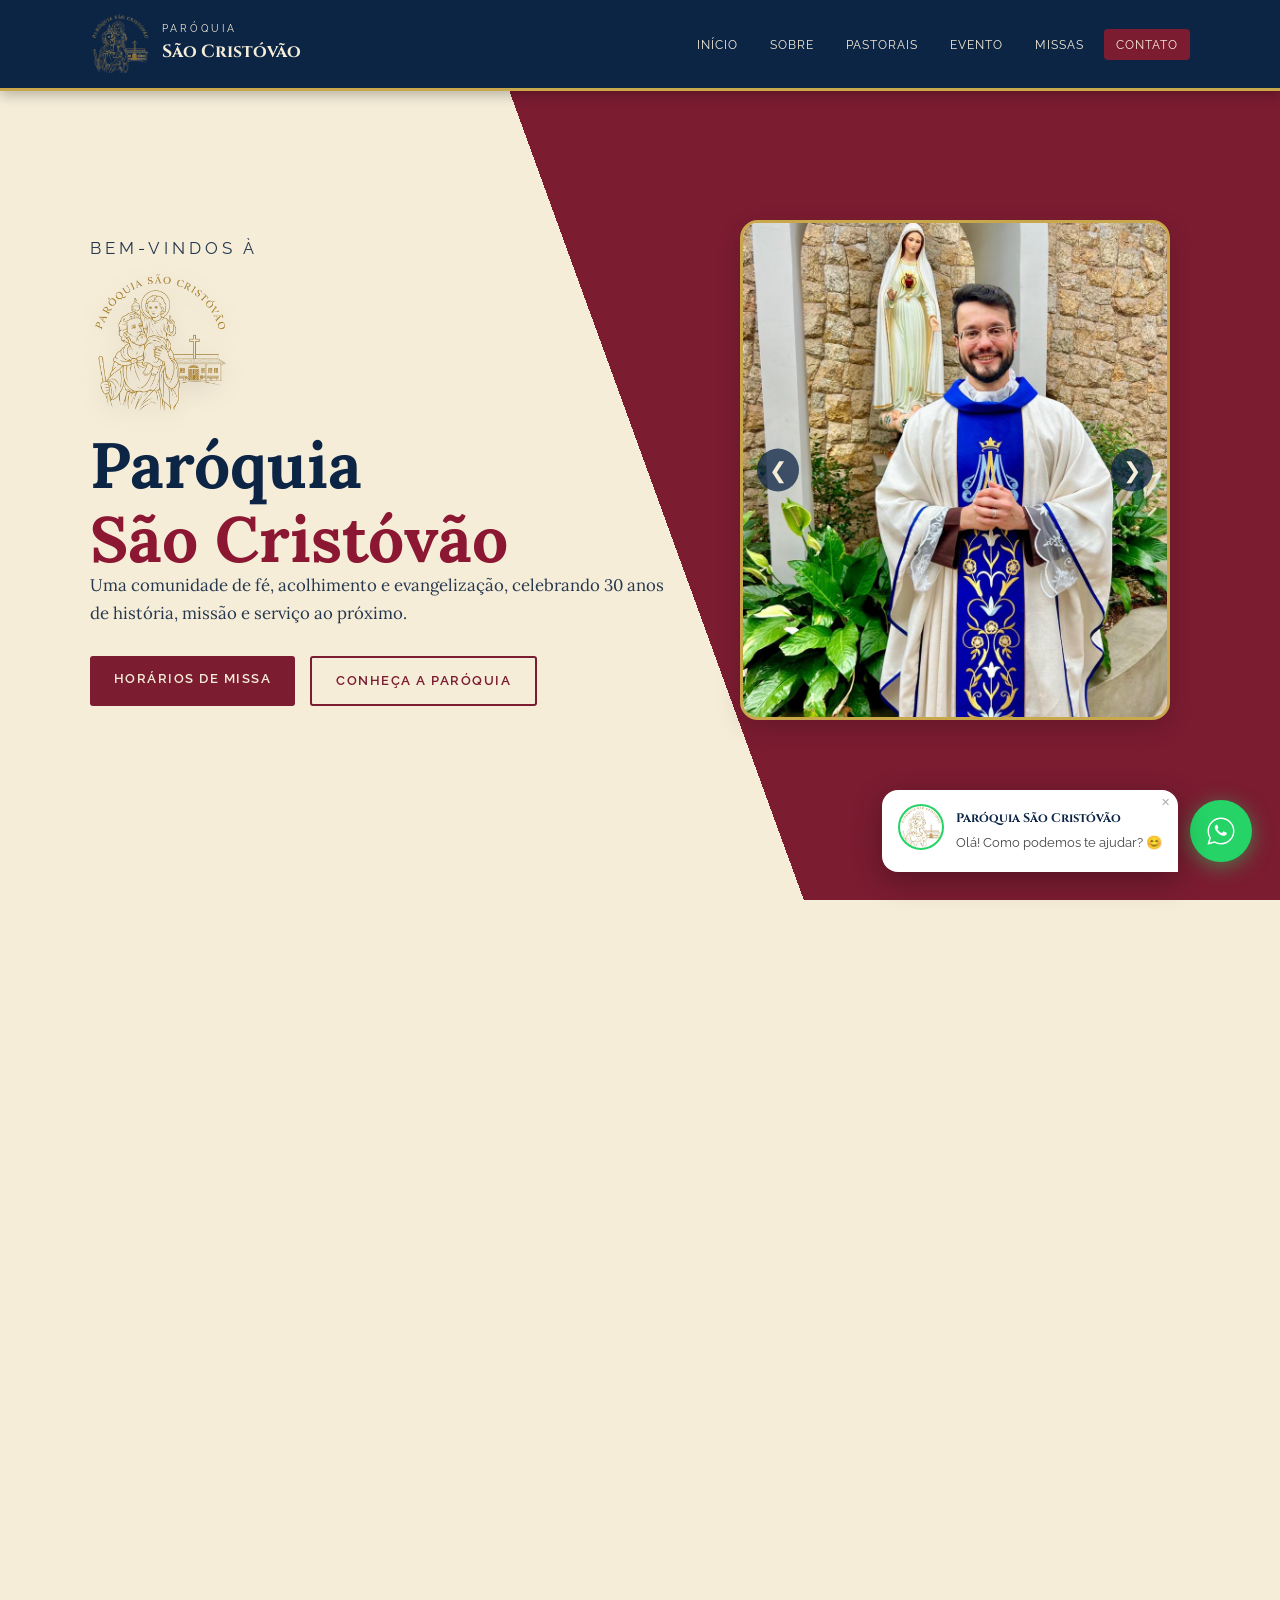
==== index.html @ 2f8d562b "Add files via upload" ====
<!DOCTYPE html>
  <html lang="pt-BR">
  <head>
    <meta charset="UTF-8">
    <meta name="viewport" content="width=device-width, initial-scale=1.0">

    <title>Paróquia São Cristóvão</title>

    <link rel="icon" type="image/png" href="imagens/logo.png">
    <link rel="stylesheet" href="style.css">

    <link rel="preconnect" href="https://fonts.googleapis.com">
    <link rel="preconnect" href="https://fonts.gstatic.com" crossorigin>
    <link href="https://fonts.googleapis.com/css2?family=Cinzel:wght@600;700&family=Lora:wght@400;500&family=Raleway:wght@400;600&display=swap" rel="stylesheet">
  </head>
  <body>

    <nav class="navbar" id="navbar">
      <div class="logo">
        <img src="imagens/logo.png" alt="Logo da Paróquia São Cristóvão">
        <div>
          <small>Paróquia</small>
          <strong>São Cristóvão</strong>
        </div>
      </div>

      <ul class="nav-links" id="navLinks">
        <li><a href="#inicio" class="nav-link">Início</a></li>
        <li><a href="#sobre" class="nav-link">Sobre</a></li>
        <li><a href="#pastorais" class="nav-link">Pastorais</a></li>
        <li><a href="#evento" class="nav-link">Evento</a></li>
        <li><a href="#missas" class="nav-link">Missas</a></li>
        <li><a href="#contato" class="nav-link contato-btn">Contato</a></li>
      </ul>

      <button class="hamburger" id="hamburger" aria-label="Abrir menu">
        <span></span>
        <span></span>
        <span></span>
      </button>
    </nav>

    <section class="hero snap-section" id="inicio">
      <div class="hero-content">
        <p class="hero-tag">Bem-vindos à</p>

        <img src="imagens/logo.png" alt="Logo da Paróquia São Cristóvão" class="hero-logo">

        <h1>
          <span class="linha1">Paróquia</span>
          <span class="linha2">São Cristóvão</span>
        </h1>

        <p>
          Uma comunidade de fé, acolhimento e evangelização, celebrando 30 anos
          de história, missão e serviço ao próximo.
        </p>

        <div class="hero-buttons">
          <a href="#missas" class="btn primary">Horários de Missa</a>
          <a href="#sobre" class="btn secondary">Conheça a Paróquia</a>
        </div>
      </div>

      <div class="hero-media">
        <div class="carousel">
          <div class="slide active">
            <img src="imagens/Padre_São Cristóvão.JPG" alt="Padre da Paróquia São Cristóvão">
          </div>

          <div class="slide">
            <img src="imagens/comunhao.jpeg" alt="Procissão da comunidade">
          </div>

          <div class="slide">
            <img src="imagens/nossasenhoradefatima.jpeg" alt="Nossa Senhora de Fátima">
          </div>

          <div class="slide">
            <img src="imagens/santamissa.jpg" alt="Santa Missa de Posse">
          </div>

          <div class="slide">
            <img src="imagens/vigario.jpg" alt="Padres da Paróquia São Cristóvão">
          </div>

          <button class="carousel-btn prev" id="prevBtn">❮</button>
          <button class="carousel-btn next" id="nextBtn">❯</button>
        </div>
      </div>
    </section>

    <section class="section snap-section" id="sobre">
      <div class="section-title">
        <span>Nossa História</span>
        <h2>Sobre a Paróquia</h2>
      </div>

      <div class="sobre-grid">
        <div class="sobre-texto">
          <p class="lead">
            A Paróquia São Cristóvão é um espaço de fé, oração e fraternidade,
            aberto a todos que buscam acolhimento espiritual.
          </p>

          <p>
            Inspirada por São Cristóvão, padroeiro dos viajantes, nossa comunidade
            deseja acompanhar cada fiel em sua caminhada de vida e fé.
          </p>

          <div class="historia-fotos">
            <div class="historia-card" onclick="abrirHistoria(1)">
              <img src="imagens/Paroco.jpeg" alt="Nosso Pároco">
              <div class="historia-overlay">
                <span>Nosso Pároco</span>
              </div>
            </div>

            <div class="historia-card" onclick="abrirHistoria(2)">
              <img src="imagens/Paroquial.jpeg" alt="Vigário Paroquial">
              <div class="historia-overlay">
                <span>Vigário Paroquial</span>
              </div>
            </div>
          </div>
        </div>

        <div class="stats">
          <div>
            <strong class="stat-number">30</strong>
            <span>Anos de história</span>
          </div>

          <div>
            <strong class="stat-number">12</strong>
            <span>Grupos pastorais</span>
          </div>

          <div>
            <strong class="stat-number">+2mil</strong>
            <span>Famílias atendidas</span>
          </div>
        </div>
      </div>

      <div class="historia-modal" id="historiaModal">
        <div class="historia-modal-box">
          <button class="historia-fechar" onclick="fecharHistoria()">✕</button>
          <h3 id="modalTitulo"></h3>
          <p id="modalTexto"></p>
        </div>
      </div>
    </section>

    <section class="section snap-section" id="pastorais">
      <div class="section-title">
        <span>Comunidade Viva</span>
        <h2>Pastorais e Serviços</h2>
      </div>

      <div class="cards">
        <div class="card">
          <h3>Catequese</h3>
          <p>Formação cristã para crianças, jovens e adultos.</p>
        </div>

        <div class="card">
          <h3>Terço dos Homens</h3>
          <p>Momento de oração, união e fortalecimento da fé.</p>
        </div>

        <div class="card">
          <h3>Pastoral da Caridade</h3>
          <p>Ações solidárias em favor de famílias necessitadas.</p>
        </div>

        <div class="card">
          <h3>Servos do Altar</h3>
          <p>Formação cristã para crianças, jovens e adultos.</p>
        </div>

        <div class="card">
          <h3>Pastoral do Dízimo</h3>
          <p>Momento de oração, união e fortalecimento da fé.</p>
        </div>

        <div class="card">
          <h3>Liturgia</h3>
          <p>Ações solidárias em favor de famílias necessitadas.</p>
        </div>

        <div class="card">
          <h3>Ministros do Altar</h3>
          <p>Formação cristã para crianças, jovens e adultos.</p>
        </div>

        <div class="card">
          <h3>Vicentinos</h3>
          <p>Momento de oração, união e fortalecimento da fé.</p>
        </div>

        <div class="card">
          <h3>Pascom</h3>
          <p>Responsável por todos os meios de comunicação da paróquia.</p>
        </div>
      </div>
    </section>

    <section class="section evento snap-section" id="evento">
      <div class="section-title">
        <span>Evento Atual</span>
        <h2>Participe da nossa programação</h2>
      </div>

      <div class="evento-box">
        <div class="evento-info">
          <h3>Inscrições Abertas</h3>

          <p>
            A Paróquia São Cristóvão está realizando uma atividade especial para
            a comunidade.
          </p>

          <p>
            Clique no botão para preencher o formulário oficial de participação.
          </p>
        </div>

        <a href="https://forms.gle/pxXa9bzEPuLMuSTw6" target="_blank" class="btn primary">
          Fazer Inscrição
        </a>
      </div>
    </section>

    <section class="section dark snap-section" id="missas">
  <div class="section-title light">
    <span>Celebrações</span>
    <h2>Horários de Missa</h2>
  </div>

  <div class="missa-box">
    <div class="missa-tabela">
      <div class="missa-row header-row">
        <span>DIA</span>
        <span>HORÁRIO</span>
        <span>OBSERVAÇÃO</span>
      </div>

      <div class="missa-row linha-clara">
        <span>Segunda-feira</span>
        <span>18h30</span>
        <span>Missa votiva</span>
      </div>

      <div class="missa-row linha-escura">
        <span>Terça-feira</span>
        <span>07h00</span>
        <span>Missa da manhã</span>
      </div>

      <div class="missa-row linha-clara">
        <span>Quarta-feira</span>
        <span>19h30</span>
        <span>Missa semanal</span>
      </div>

      <div class="missa-row linha-escura">
        <span>Quinta-feira</span>
        <span>09h00</span>
        <span>Adoração do Ssmo.</span>
      </div>

      <div class="missa-row linha-clara">
        <span>Sexta-feira</span>
        <span>18h30</span>
        <span>Missa com Vésperas</span>
      </div>

      <div class="missa-row linha-escura">
        <span>Sábado</span>
        <span>18h00</span>
        <span>Missa dominical</span>
      </div>

      <div class="missa-row linha-clara destaque-final">
        <span>Domingo</span>
        <span>08h00 e 19h00</span>
        <span>Missa da comunidade</span>
      </div>
    </div>
  </div>
</section>

    <section class="section dark snap-section" id="contato">
      <div class="section-title light">
        <span>Fale Conosco</span>
        <h2>Contato e Localização</h2>
      </div>

      <div class="contato-grid">
        <div class="contato-info">
          <p><strong>📍 Endereço:</strong> Rua Carlos Jorge Schmidt, 402, Recanto Campo Belo</p>
          <p><strong>📞 Telefone:</strong> (11) 3000-0000</p>
          <p><strong>💬 WhatsApp:</strong> (11) 9 9999-9999</p>
          <p><strong>📧 E-mail:</strong> secretaria@paroquiasaocristovao.com.br</p>
          <p><strong>🕐 Secretaria:</strong> Segunda a Sexta, das 9h às 17h</p>
        </div>

        <div class="mapa">
          <iframe
            src="https://www.google.com/maps?q=Rua%20Carlos%20Jorge%20Schmidt%2C%20402%2C%20Recanto%20Campo%20Belo&output=embed"
            width="100%"
            height="100%"
            style="border:0;"
            allowfullscreen
            loading="lazy">
          </iframe>
        </div>
      </div>
    </section>

    <div class="wpp-chat" id="wppChat">
      <div class="wpp-bubble" id="wppBubble">
        <div class="wpp-avatar">
          <img src="imagens/logo.png" alt="Paróquia">
        </div>

        <div class="wpp-text">
          <strong>Paróquia São Cristóvão</strong>
          <p>Olá! Como podemos te ajudar? 😊</p>
        </div>

        <button class="wpp-close" id="wppClose">✕</button>
      </div>

    <a 
    class="wpp-btn" 
    href="https://wa.me/551159798559?text=Olá!%20Gostaria%20de%20mais%20informações%20sobre%20a%20Paróquia%20São%20Cristóvão." 
    target="_blank"
    id="wppBtn">
    <svg xmlns="http://www.w3.org/2000/svg" viewBox="0 0 48 48" width="34" height="34">
      <path fill="#fff" d="M4.9 43.3l2.7-9.9C5.9 30.7 5 27.4 5 24 5 13.5 13.5 5 24 5s19 8.5 19 19-8.5 19-19 19c-3.3 0-6.4-.8-9.1-2.3L4.9 43.3z"/>
      <path fill="#25d366" d="M24 7c-9.4 0-17 7.6-17 17 0 3.1.8 6 2.3 8.6l.5.8-1.9 7 7.2-1.9.8.4C18.1 40.3 21 41 24 41c9.4 0 17-7.6 17-17S33.4 7 24 7z"/>
      <path fill="#fff" d="M19.3 16c-.3-.7-.6-.7-.9-.7h-.8c-.3 0-.7.1-1 .5-.4.4-1.4 1.4-1.4 3.4s1.5 3.9 1.7 4.2c.2.3 2.9 4.6 7.1 6.3 3.5 1.4 4.2 1.1 5 1s2.5-1 2.9-2 .4-1.8.3-2c-.1-.2-.4-.3-.9-.6s-2.7-1.3-3.1-1.5c-.4-.2-.7-.2-1 .2-.3.4-1.2 1.5-1.5 1.8-.3.3-.5.3-.9.1s-1.8-.7-3.4-2.1c-1.3-1.1-2.1-2.5-2.4-2.9-.3-.4 0-.6.2-.8.2-.2.4-.5.6-.7.2-.2.3-.4.4-.7.1-.3 0-.6-.1-.8-.1-.4-1-2.4-1.3-3.2z"/>
    </svg>
    </a>
    </div>

    <footer>
      <p>© 2026 Paróquia São Cristóvão — Projeto Web</p>
      <small>“Eu sou o caminho, a verdade e a vida.” — João 14,6</small>
    </footer>

    <script src="script.js"></script>
  </body>
  </html>
---- style.css ----
/* ==============================================
   1. VARIÁVEIS GLOBAIS
   Definição de cores, sombras e valores reutilizáveis
============================================== */
:root {
  --creme: #f5edd8;
  --creme-escuro: #e8d9b8;
  --vinho: #7b1c31;
  --vinho-claro: #9e2641;
  --azul: #0d2545;
  --azul-medio: #163860;
  --dourado: #c9a84c;
  --branco: #ffffff;
  --sombra: 0 8px 25px rgba(0, 0, 0, 0.15);
}


/* ==============================================
   2. RESET E ESTILOS BASE
   Configurações gerais para todos os elementos
============================================== */
* {
  margin: 0;
  padding: 0;
  box-sizing: border-box;
}

html {
  scroll-behavior: smooth; /* Rolagem suave */
}

body {
  font-family: "Lora", serif;
  background: var(--creme);
  color: var(--azul);
  line-height: 1.7;
}

a {
  text-decoration: none;
  color: inherit; /* Herda cor do elemento pai */
}


/* ==============================================
   3. NAVBAR (BARRA DE NAVEGAÇÃO)
   Menu superior fixo, logo, links e botão hambúrguer
============================================== */
/* NAVBAR */
.navbar {
  position: fixed;
  top: 0;
  width: 100%;
  z-index: 999;
  padding: 14px 7%;
  display: flex;
  justify-content: space-between;
  align-items: center;
  background: var(--azul);
  transition: 0.3s;
  border-bottom: 3px solid var(--dourado);
  /* ✅ SOMBRA ADICIONADA: suave, escura e bem posicionada */
  box-shadow: 0 4px 12px rgba(0, 0, 0, 0.25);
}

/* E quando rolar a página, deixamos a sombra um pouco mais forte */
.navbar.scrolled {
  padding: 10px 7%;
  box-shadow: 0 6px 18px rgba(0, 0, 0, 0.3);
} 

/* Logo e marca */
.logo {
  display: flex;
  align-items: center;
  gap: 12px;
  color: var(--creme);
}

.logo img {
  width: 60px;
  height: 60px;
  object-fit: contain;
}

.logo small {
  display: block;
  font-family: "Raleway", sans-serif;
  text-transform: uppercase;
  letter-spacing: 3px;
  font-size: 0.65rem;
}

.logo strong {
  font-family: "Cinzel", serif;
  font-size: 1.1rem;
}

/* Links de navegação */
.nav-links {
  display: flex;
  gap: 8px;
  list-style: none;
}

.nav-link {
  color: var(--creme);
  font-family: "Raleway", sans-serif;
  text-transform: uppercase;
  font-size: 0.78rem;
  letter-spacing: 1px;
  padding: 8px 12px;
  border-radius: 4px;
  transition: 0.3s;
}

.nav-link:hover,
.active-link {
  color: var(--dourado);
}

/* Botão de contato no menu */
.contato-btn {
  background: var(--vinho);
}

.contato-btn:hover {
  background: var(--vinho-claro);
  color: var(--branco);
}

/* Botão hambúrguer (versão mobile) */
.hamburger {
  display: none;
  flex-direction: column;
  gap: 5px; 
  background: none;
  border: none;
  cursor: pointer;
}

.hamburger span {
  width: 26px;
  height: 2px;
  background: var(--creme);
  transition: 0.3s;
}

/* Estado ativo do hambúrguer (transforma em X) */
.hamburger.active span:nth-child(1) {
  transform: translateY(7px) rotate(45deg);
}

.hamburger.active span:nth-child(2) {
  opacity: 0;
}

.hamburger.active span:nth-child(3) {
  transform: translateY(-7px) rotate(-45deg);
}


/* ==============================================
   4. SEÇÃO HERO (CABEÇALHO PRINCIPAL)
   Área de destaque inicial com texto e carrossel
============================================== */
.hero {
  min-height: 105vh;
  background: linear-gradient(
    -110deg,
    var(--vinho) 0%,
    var(--vinho) 50%,
    var(--creme) 50%,
    var(--creme) 100%
  );
  color: var(--azul);
  display: grid;
  grid-template-columns: 1fr 470px;
  align-items: center;
  gap: 50px;
  padding: 130px 7% 70px;
}

.hero-content {
  max-width: 720px;
}

.hero-tag {
  color: var(--vinho);
  font-family: "Raleway", sans-serif;
  text-transform: uppercase;
  letter-spacing: 4px;
  font-size: 0.85rem;
}

.hero-logo{
  width: 140px;
  height: auto;
  display: block;
  margin: 10px 0 20px 0;
  filter: drop-shadow(0 6px 12px rgba(0,0,0,0.18));
  transition: 0.3s;
}

.hero-logo:hover{
  transform: scale(1.05);
}

/* Linhas de título */
.linha1{
  display:block;
  color:#0d2545;
  font-size: clamp(3rem, 5vw, 6.2rem);
  line-height: 1;
}

.linha2{
  display:block;
  color:#8b1732;
  font-size: clamp(3rem, 5vw, 6.2rem);
  line-height: 1;
  margin-top: 10px;
}

.hero p {
  max-width: 620px;
  color: #26384f;
  font-size: 1.05rem;
}

/* Botões da seção hero */
.hero-buttons {
  display: flex;
  gap: 15px;
  margin-top: 28px;
  flex-wrap: wrap;
}

.btn {
  font-family: "Raleway", sans-serif;
  text-transform: uppercase;
  font-size: 0.8rem;
  letter-spacing: 1.5px;
  padding: 12px 24px;
  border-radius: 3px;
  transition: 0.3s;
  font-weight: 600;
  display: inline-block;
}

.primary {
  background: var(--vinho);
  color: var(--creme);
}

.primary:hover {
  background: var(--vinho-claro);
  transform: translateY(-3px);
}

.secondary {
  border: 2px solid var(--vinho);
  color: var(--vinho);
}

.secondary:hover {
  background: var(--vinho);
  color: var(--creme);
}

/* Área de mídia / carrossel */
.hero-media {
  display: flex;
  justify-content: center;
}

.carousel {
  width: 430px;
  height: 500px;
  position: relative;
  border-radius: 18px;
  overflow: hidden;
  box-shadow: var(--sombra);
  border: 3px solid var(--dourado);
  background: var(--creme);
}

.slide {
  display: none;
  width: 100%;
  height: 100%;
}

.slide.active {
  display: block;
}

.slide img {
  width: 100%;
  height: 100%;
  object-fit: cover;
}

/* Botões do carrossel */
.carousel-btn {
  position: absolute;
  top: 50%;
  transform: translateY(-50%);
  z-index: 5;
  border: none;
  background: rgba(13, 37, 69, 0.75);
  color: var(--creme);
  font-size: 1.4rem;
  padding: 8px 12px;
  border-radius: 50%;
  cursor: pointer;
}

.carousel-btn:hover {
  background: var(--vinho);
}

.prev {
  left: 14px;
}

.next {
  right: 14px;
}


/* ==============================================
   5. ESTRUTURA GERAL DAS SEÇÕES
   Estilos compartilhados por todas as seções
============================================== */
.section {
  padding: 80px 7%;
}

.section-title {
  text-align: center;
  margin-bottom: 45px;
}

.section-title span {
  color: var(--dourado);
  font-family: "Raleway", sans-serif;
  text-transform: uppercase;
  letter-spacing: 3px;
  font-size: 0.75rem;
}

.section-title h2 {
  font-family: "Cinzel", serif;
  font-size: 2.5rem;
  color: var(--azul);
}

.section-title.light h2 {
  color: var(--creme);
}

/* Seção com fundo escuro */
.dark {
  background: var(--azul);
  color: var(--creme);
}


/* ==============================================
   6. SEÇÃO SOBRE
   Conteúdo sobre a instituição/história
============================================== */
.sobre-grid {
  display: grid;
  grid-template-columns: 1.3fr 1fr;
  gap: 40px;
  align-items: center;
}

.lead {
  color: var(--vinho);
  font-size: 1.2rem;
  font-weight: 500;
  margin-bottom: 15px;
}

/* Estatísticas */
.stats {
  display: grid;
  gap: 18px;
}

.stats div,
.card,
.contato-info {
  background: var(--branco);
  color: var(--azul);
  padding: 28px;
  border-radius: 10px;
  box-shadow: var(--sombra);
}

.stat-number {
  display: block;
  font-family: "Cinzel", serif;
  color: var(--vinho);
  font-size: 2rem;
}

.stats span {
  font-family: "Raleway", sans-serif;
  text-transform: uppercase;
  font-size: 0.75rem;
  letter-spacing: 1px;
}


/* ==============================================
   7. SEÇÃO EVENTO
   Destaque de evento principal
============================================== */
.evento {
  background: var(--creme);
}

.evento-box {
  max-width: 900px;
  margin: auto;
  background: var(--branco);
  color: var(--azul);
  padding: 30px;
  border-radius: 12px;
  box-shadow: var(--sombra);
  border-left: 6px solid var(--vinho);
  display: flex;
  align-items: center;
  justify-content: space-between;
  gap: 25px;
}

.evento-info h3 {
  color: var(--vinho);
  font-family: "Cinzel", serif;
  margin-bottom: 10px;
}

.evento-info p {
  margin-bottom: 8px;
}


/* ==============================================
   8. SEÇÃO MISSAS
   Grade de horários das missas
============================================== */
/* ==============================================
   8. SEÇÃO MISSAS
============================================== */
.missa-box {
  max-width: 900px;
  margin: auto;
}

.missa-tabela {
  background: var(--creme);
  color: var(--azul);
  border-radius: 12px;
  overflow: hidden;
  box-shadow: 0 8px 25px rgba(0, 0, 0, 0.25);
  border: none;
}

.missa-row {
  display: grid;
  grid-template-columns: 1fr 1fr 1.3fr;
  padding: 18px 24px;
  font-family: "Raleway", sans-serif;
  font-size: 0.95rem;
}

/* Cabeçalho vermelho vinho */
.header-row {
  background: #7b1c31;
  color: #f5edd8;
  text-transform: uppercase;
  font-size: 0.85rem;
  letter-spacing: 1px;
  font-weight: 600;
  cursor: default;
}

/* Linhas alternadas igual na imagem */
.linha-clara {
  background-color: #f3e9d2;
  border-bottom: 1px solid #e0ceaa;
}

.linha-escura {
  background-color: #e8d4b0;
  border-bottom: 1px solid #d4b88c;
}

/* Última linha sem borda */
.destaque-final {
  border-bottom: none;
}

/* Efeito hover suave */
.missa-row:hover {
  background: rgba(123, 28, 49, 0.12);
}

/* RESPONSIVO - CELULAR */
@media (max-width: 850px) {
  .missa-row {
    grid-template-columns: 1fr;
    gap: 6px;
    padding: 15px 20px;
  }
}

/* ==============================================
   9. SEÇÃO PASTORAIS
   Cards com as atividades pastorais
============================================== */
#pastorais {
  min-height: 100vh;
  display: flex;
  flex-direction: column;
  justify-content: center;
}

#pastorais .section-title {
  text-align: center;
  margin-bottom: 50px;
}

#pastorais .section-title span {
  color: var(--azul);
  font-family: "Raleway", sans-serif;
  text-transform: uppercase;
  letter-spacing: 3px;
  font-size: 0.8rem;
}

#pastorais .section-title h2 {
  font-family: "Cinzel", serif;
  font-size: 2.8rem;
  color: var(--azul);
  margin-top: 10px;
}

#pastorais .cards {
  display: grid;
  grid-template-columns: repeat(3, 1fr);
  gap: 25px;
}

#pastorais .card {
  background: var(--branco);
  color: var(--azul);
  padding: 30px;
  border-radius: 12px;
  box-shadow: var(--sombra);
  border-top: 5px solid var(--vinho);
  transition: 0.3s;
}

#pastorais .card:hover {
  transform: translateY(-8px);
}

#pastorais .card h3 {
  color: var(--vinho);
  font-family: "Cinzel", serif;
  margin-bottom: 12px;
}

#pastorais .card p {
  line-height: 1.7;
}


/* ==============================================
   10. SEÇÃO CONTATO
   Informações, botão WhatsApp e mapa
============================================== */
.contato-grid {
  display: grid;
  grid-template-columns: 1fr 1fr;
  gap: 35px;
}

.contato-info p {
  margin-bottom: 14px;
}

.whatsapp-btn {
  display: inline-block;
  margin-top: 12px;
  background: var(--vinho);
  color: var(--creme);
  padding: 12px 18px;
  border-radius: 6px;
  font-family: "Raleway", sans-serif;
  transition: 0.3s;
}

.whatsapp-btn:hover {
  background: #25d366;
  color: var(--branco);
}

.mapa {
  min-height: 320px;
  padding: 0;
  overflow: hidden;
  border-radius: 10px;
  box-shadow: var(--sombra);
  background: var(--branco);
}

.mapa iframe {
  width: 100%;
  height: 100%;
  display: block;
}


/* ==============================================
   11. RODAPÉ
   Informações finais do site
============================================== */
footer {
  scroll-snap-align: end;
  background: var(--vinho);
  color: var(--creme);
  text-align: center;
  padding: 30px 20px;
}

footer small {
  color: var(--dourado);
  display: block;
  margin-top: 6px;
}


/* ==============================================
   12. ANIMAÇÕES E EFEITOS DE REVELAÇÃO
   Elementos que aparecem ao rolar a página
============================================== */
.reveal {
  opacity: 0;
  transform: translateY(25px);
  transition: 0.7s;
}

.reveal.visible {
  opacity: 1;
  transform: translateY(0);
}


/* ==============================================
   13. BOTÃO E CHAT FLUTUANTE WHATSAPP
   Ícone e balão de contato fixo na tela
============================================== */
.wpp-chat {
  position: fixed;
  bottom: 28px;
  right: 28px;
  z-index: 99999;
  display: flex;
  flex-direction: row;
  align-items: center;
  gap: 12px;
}

.wpp-bubble {
  display: flex;
  align-items: center;
  gap: 12px;
  background: #fff;
  border-radius: 16px 16px 0 16px;
  padding: 14px 16px;
  box-shadow: 0 8px 30px rgba(0,0,0,0.3);
  max-width: 300px;
  position: relative;
  animation: slideUpWpp 0.4s ease;
}

.wpp-bubble.hidden {
  display: none;
}

@keyframes slideUpWpp {
  from { opacity: 0; transform: translateY(15px); }
  to   { opacity: 1; transform: translateY(0); }
}

.wpp-avatar img {
  width: 46px;
  height: 46px;
  border-radius: 50%;
  object-fit: cover;
  border: 2px solid #25d366;
  flex-shrink: 0;
}

.wpp-text strong {
  display: block;
  font-family: "Cinzel", serif;
  font-size: 0.78rem;
  color: var(--azul);
  margin-bottom: 3px;
}

.wpp-text p {
  font-family: "Raleway", sans-serif;
  font-size: 0.82rem;
  color: #444;
  margin: 0;
}

.wpp-close {
  position: absolute;
  top: 6px;
  right: 8px;
  background: none;
  border: none;
  font-size: 0.7rem;
  color: #aaa;
  cursor: pointer;
}

.wpp-close:hover {
  color: var(--vinho);
}

.wpp-btn {
  width: 62px;
  height: 62px;
  background: #25d366;
  border-radius: 50%;
  display: flex;
  align-items: center;
  justify-content: center;
  box-shadow: 0 4px 20px rgba(37,211,102,0.5);
  transition: transform 0.3s;
  animation: pulseWpp 2.5s infinite;
  flex-shrink: 0;
}

.wpp-btn:hover {
  transform: scale(1.1);
}

@keyframes pulseWpp {
  0%   { box-shadow: 0 0 0 0 rgba(37,211,102,0.5); }
  70%  { box-shadow: 0 0 0 14px rgba(37,211,102,0); }
  100% { box-shadow: 0 0 0 0 rgba(37,211,102,0); }
}


/* ==============================================
   14. ROLAGEM SNAP (SEÇÕES COM PARADA)
   Rolagem que para em cada seção + efeito de zoom
============================================== */
html,
body {
  height: 100%;
  overflow-x: hidden;
  scroll-snap-type: y mandatory; /* Rolagem por seção */
}

.snap-section {
  min-height: 100vh;
  scroll-snap-align: start; /* Ponto de parada */
  opacity: 0.75;
  transition: transform 0.6s ease, opacity 0.6s ease;
}

.snap-section.section-active {
  transform: scale(1);
  opacity: 1;
}

.section.snap-section,
.hero.snap-section {
  padding-top: 110px;
  box-sizing: border-box;
}

.section.snap-section {
  display: flex;
  flex-direction: column;
  justify-content: center;
  padding-top: 110px;
  padding-bottom: 80px;
}

.hero.snap-section {
  min-height: 100vh;
}


/* ==============================================
   15. FOTOS DA HISTÓRIA
   Grade de imagens com efeito e modal
============================================== */
.historia-fotos {
  display: grid;
  grid-template-columns: 1fr 1fr;
  gap: 16px;
  margin-top: 20px;
}

.historia-card {
  position: relative;
  height: 500px;
  border-radius: 12px;
  overflow: hidden;
  cursor: pointer;
  border: 3px solid var(--vinho);
  box-shadow: var(--sombra);
  transition: 0.3s;
}

.historia-card:hover {
  transform: translateY(-5px);
}

.historia-card img {
  width: 100%;
  height: 100%;
  object-fit: cover;
}

.historia-overlay {
  position: absolute;
  bottom: 0;
  left: 0;
  right: 0;
  padding: 20px 12px 12px;
  text-align: center;
  color: white;
  font-family: "Cinzel", serif;
  background: linear-gradient(transparent, rgba(123, 28, 49, 0.85));
}

/* Modal da história */
.historia-modal {
  display: none;
  position: fixed;
  inset: 0;
  background: rgba(0,0,0,0.55);
  z-index: 99999;
  justify-content: center;
  align-items: center;
}

.historia-modal.aberto {
  display: flex;
}

.historia-modal-box {
  background: var(--creme);
  width: 90%;
  max-width: 500px;
  padding: 40px;
  border-radius: 14px;
  border-top: 5px solid var(--vinho);
  box-shadow: 0 20px 60px rgba(0,0,0,0.3);
}

.historia-modal-box h3 {
  color: var(--vinho);
  margin-bottom: 15px;
  font-family: "Cinzel", serif;
}

.historia-modal-box p {
  color: var(--azul);
  line-height: 1.8;
}

.historia-fechar {
  position: absolute;
  top: 14px;
  right: 16px;
  background: none;
  border: none;
  font-size: 1.2rem;
  cursor: pointer;
}


/* ==============================================
   16. RESPONSIVIDADE
   Ajustes para telas médias e pequenas
============================================== */

/* Telas até 850px */
@media (max-width: 850px) {
  .hamburger {
    display: flex;
  }

  .nav-links {
    position: fixed;
    top: 0;
    right: 0;
    width: 260px;
    height: 100vh;
    background: var(--azul);
    flex-direction: column;
    justify-content: center;
    padding: 35px;
    transform: translateX(100%);
    transition: 0.4s;
    box-shadow: -10px 0 30px rgba(0, 0, 0, 0.3);
  }

  .nav-links.open {
    transform: translateX(0);
  }

  .hero {
    grid-template-columns: 1fr;
    background: var(--creme);
    text-align: center;
  }

  .hero p {
    margin: auto;
  }

  .hero-buttons {
    justify-content: center;
  }

  .carousel {
    width: 100%;
    max-width: 430px;
    height: 460px;
  }

  .sobre-grid,
  .cards,
  .contato-grid,
  .video-grid {
    grid-template-columns: 1fr;
  }

  .evento-box {
    flex-direction: column;
    text-align: center;
  }

  .missa-row {
    grid-template-columns: 1fr;
    gap: 5px;
  }

  #pastorais .cards {
    grid-template-columns: 1fr;
  }

  #pastorais .section-title h2 {
    font-size: 2rem;
  }

  .historia-fotos {
    grid-template-columns: 1fr;
  }

  .historia-card {
    height: 350px;
  }

  .hero-logo{
    width: 100px;
    margin: 0 auto 20px auto;
  }

  .section.snap-section {
    padding-top: 100px;
  }
}

/* Telas até 500px */
@media (max-width: 500px) {
  .navbar {
    padding: 12px 5%;
  }

  .logo img {
    width: 45px;
    height: 45px;
  }

  .section {
    padding: 60px 5%;
  }

  .hero {
    padding-left: 5%;
    padding-right: 5%;
  }

  .hero h1 {
    font-size: 2.7rem;
  }

  .carousel {
    height: 390px;
  }

  .carousel-btn {
    font-size: 1.2rem;
  }

  .wpp-chat {
    bottom: 18px;
    right: 16px;
  }

  .wpp-btn {
    width: 54px;
    height: 54px;
  }

  .wpp-bubble {
    max-width: 180px;
    padding: 10px 12px;
  }
}
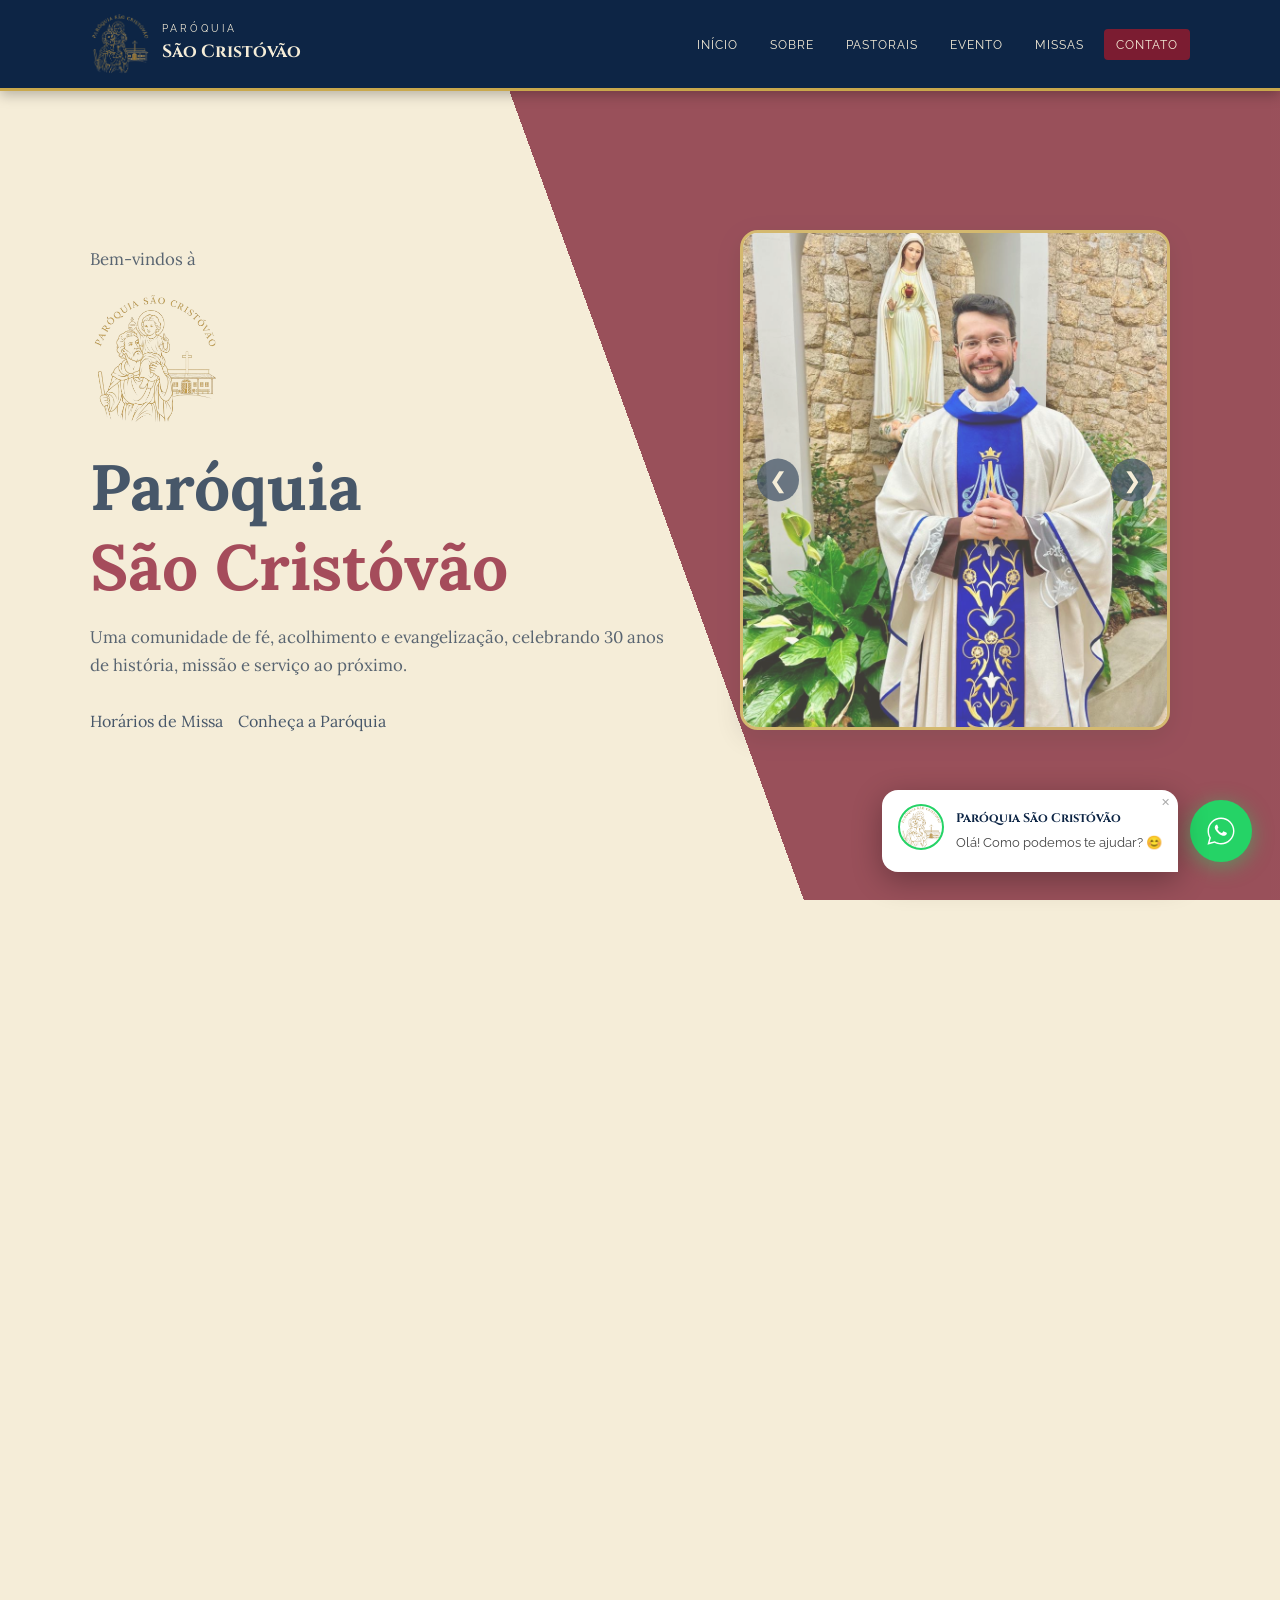
==== commit f85a238f: "Update fmt.Println message from 'Hello' to 'Goodbye'" ====
--- a/index.html
+++ b/index.html
@@ -1,4 +1,4 @@
-  <!DOCTYPE html>
+<!DOCTYPE html>
   <html lang="pt-BR">
   <head>
     <meta charset="UTF-8">
@@ -16,7 +16,7 @@
   <body>
 
     <nav class="navbar" id="navbar">
-      <div class="logo">
+      <div class="logo" id="logoLink">
         <img src="imagens/logo.png" alt="Logo da Paróquia São Cristóvão">
         <div>
           <small>Paróquia</small>
@@ -33,66 +33,52 @@
         <li><a href="#contato" class="nav-link contato-btn">Contato</a></li>
       </ul>
 
-      <button class="hamburger" id="hamburger" aria-label="Abrir menu">
-        <span></span>
-        <span></span>
-        <span></span>
-      </button>
     </nav>
 
-    <section class="hero snap-section" id="inicio">
-      <div class="hero-content">
-        <p class="hero-tag">Bem-vindos à</p>
-
-        <img src="imagens/logo.png" alt="Logo da Paróquia São Cristóvão" class="hero-logo">
-
-        <h1>
-          <span class="linha1">Paróquia</span>
-          <span class="linha2">São Cristóvão</span>
-        </h1>
-
-        <p>
-          Uma comunidade de fé, acolhimento e evangelização, celebrando 30 anos
-          de história, missão e serviço ao próximo.
-        </p>
-
-        <div class="hero-buttons">
-          <a href="#missas" class="btn primary">Horários de Missa</a>
-          <a href="#sobre" class="btn secondary">Conheça a Paróquia</a>
-        </div>
-      </div>
-
-      <div class="hero-media">
-        <div class="carousel">
-          <div class="slide active">
-            <img src="imagens/Padre_São Cristóvão.JPG" alt="Padre da Paróquia São Cristóvão">
-          </div>
-
-          <div class="slide">
-            <img src="imagens/comunhao.jpeg" alt="Procissão da comunidade">
-          </div>
-
-          <div class="slide">
-            <img src="imagens/nossasenhoradefatima.jpeg" alt="Nossa Senhora de Fátima">
-          </div>
-
-          <div class="slide">
-            <img src="imagens/santamissa.jpg" alt="Santa Missa de Posse">
-          </div>
-
-          <div class="slide">
-            <img src="imagens/vigario.jpg" alt="Padres da Paróquia São Cristóvão">
-          </div>
-
-          <button class="carousel-btn prev" id="prevBtn">❮</button>
-          <button class="carousel-btn next" id="nextBtn">❯</button>
-        </div>
-      </div>
-    </section>
+    <section class="S1 snap-section" id="inicio">
+  <div class="S1-content">
+    <p class="S1-tag">Bem-vindos à</p>
+    <img src="imagens/logo.png" alt="Logo da Paróquia São Cristóvão" class="S1-logo">
+    <h1>
+      <span class="linha1">Paróquia</span>
+      <span class="linha2">São Cristóvão</span>
+    </h1>
+    <p>
+      Uma comunidade de fé, acolhimento e evangelização, celebrando 30 anos
+      de história, missão e serviço ao próximo.
+    </p>
+    <div class="S1-buttons">
+      <a href="#missas" class="btn primary">Horários de Missa</a>
+      <a href="#sobre" class="btn secondary">Conheça a Paróquia</a>
+    </div>
+  </div>
+
+  <div class="S1-media">
+    <div class="carousel">
+      <div class="slide active">
+        <img src="imagens/Padre_São Cristóvão.JPG" alt="Padre da Paróquia São Cristóvão">
+      </div>
+      <div class="slide">
+        <img src="imagens/comunhao.jpeg" alt="Procissão da comunidade">
+      </div>
+      <div class="slide">
+        <img src="imagens/nossasenhoradefatima.jpeg" alt="Nossa Senhora de Fátima">
+      </div>
+      <div class="slide">
+        <img src="imagens/santamissa.jpg" alt="Santa Missa de Posse">
+      </div>
+      <div class="slide">
+        <img src="imagens/vigario.jpg" alt="Padres da Paróquia São Cristóvão">
+      </div>
+      <button class="carousel-btn prev" id="prevBtn">❮</button>
+      <button class="carousel-btn next" id="nextBtn">❯</button>
+    </div>
+  </div>
+</section>
 
     <section class="section snap-section" id="sobre">
       <div class="section-title">
-        <span>Nossa História</span>
+        
         <h2>Sobre a Paróquia</h2>
       </div>
 
@@ -153,144 +139,217 @@
     </section>
 
     <section class="section snap-section" id="pastorais">
-      <div class="section-title">
-        <span>Comunidade Viva</span>
-        <h2>Pastorais e Serviços</h2>
-      </div>
-
-      <div class="cards">
-        <div class="card">
-          <h3>Catequese</h3>
-          <p>Formação cristã para crianças, jovens e adultos.</p>
-        </div>
-
-        <div class="card">
-          <h3>Terço dos Homens</h3>
-          <p>Momento de oração, união e fortalecimento da fé.</p>
-        </div>
-
-        <div class="card">
-          <h3>Pastoral da Caridade</h3>
-          <p>Ações solidárias em favor de famílias necessitadas.</p>
-        </div>
-
-        <div class="card">
-          <h3>Servos do Altar</h3>
-          <p>Formação cristã para crianças, jovens e adultos.</p>
-        </div>
-
-        <div class="card">
-          <h3>Pastoral do Dízimo</h3>
-          <p>Momento de oração, união e fortalecimento da fé.</p>
-        </div>
-
-        <div class="card">
-          <h3>Liturgia</h3>
-          <p>Ações solidárias em favor de famílias necessitadas.</p>
-        </div>
-
-        <div class="card">
-          <h3>Ministros do Altar</h3>
-          <p>Formação cristã para crianças, jovens e adultos.</p>
-        </div>
-
-        <div class="card">
-          <h3>Vicentinos</h3>
-          <p>Momento de oração, união e fortalecimento da fé.</p>
-        </div>
-
-        <div class="card">
-          <h3>Pascom</h3>
-          <p>Responsável por todos os meios de comunicação da paróquia.</p>
-        </div>
-      </div>
-    </section>
+  <div class="section-title">
+    <span>Comunidade Viva</span>
+    <h2>Pastorais e Serviços</h2>
+  </div>
+
+  <div class="cards">
+    <div class="card">
+      <h3>Catequese</h3>
+      <p>Formação cristã para crianças, jovens e adultos.</p>
+    </div>
+
+    <div class="card">
+      <h3>Terço dos Homens</h3>
+      <p>Momento de oração, união e fortalecimento da fé.</p>
+    </div>
+
+    <div class="card">
+      <h3>Pastoral da Caridade</h3>
+      <p>Ações solidárias em favor de famílias necessitadas.</p>
+    </div>
+
+    <div class="card">
+      <h3>Servos do Altar</h3>
+      <p>Auxiliar o Padre no altar nas celebrações liturgicas.</p>
+    </div>
+
+    <div class="card">
+      <h3>Pastoral do Dízimo</h3>
+      <p>Conscientizar os fieis e organizar a arrecadação de contribuições.</p>
+    </div>
+
+    <div class="card">
+      <h3>Liturgia</h3>
+      <p>Planeja, organiza e dinamiza as celebraçoes utilizando a liturgia da palavra.</p>
+    </div>
+
+    <div class="card">
+      <h3>Ministros do Altar</h3>
+      <p>Auxilia o Padre nas missas na distribuição e zelo pela a aucaristia.</p>
+    </div>
+
+    <div class="card">
+      <h3>Vicentinos</h3>
+      <p>Presta assistencia social a familia em situação de vulnerabilidade.</p>
+    </div>
+
+    <div class="card">
+      <h3>Pascom</h3>
+      <p>Responsável por todos os meios de comunicação da paróquia.</p>
+    </div>
+  </div>
+</section>
 
     <section class="section evento snap-section" id="evento">
-      <div class="section-title">
-        <span>Evento Atual</span>
-        <h2>Participe da nossa programação</h2>
-      </div>
-
-      <div class="evento-box">
-        <div class="evento-info">
-          <h3>Inscrições Abertas</h3>
-
-          <p>
-            A Paróquia São Cristóvão está realizando uma atividade especial para
-            a comunidade.
-          </p>
-
-          <p>
-            Clique no botão para preencher o formulário oficial de participação.
-          </p>
-        </div>
-
-        <a href="https://forms.gle/pxXa9bzEPuLMuSTw6" target="_blank" class="btn primary">
-          Fazer Inscrição
-        </a>
-      </div>
-    </section>
-
-    <section class="section dark snap-section" id="missas">
+  <div class="section-title">
+    
+    <h2>Participe da nossa programação</h2>
+  </div>
+
+  <div class="programacao-box">
+    <div class="programacao-header">
+      <span>Dias</span>
+      <span>Eventos Atuais</span>
+      <span>Horários</span>
+    </div>
+
+    <div class="programacao-row linha-clara">
+      <span>Segunda-Feira</span>
+      <span>Terço dos Homens</span>
+      <span>21:00</span>
+    </div>
+
+    <div class="programacao-row linha-escura">
+      <span>Terça-Feira</span>
+      <span>Terço da Família</span>
+      <span>21:00</span>
+    </div>
+
+    <div class="programacao-row linha-clara">
+      <span>Quarta-Feira</span>
+      <span>Adoração ao Santíssimo</span>
+      <span>15:00 às 18:00</span>
+    </div>
+
+    <div class="programacao-row linha-escura">
+      <span>Quinta-Feira</span>
+      <span>—</span>
+      <span>—</span>
+    </div>
+
+    <div class="programacao-row linha-clara">
+      <span>Sexta-Feira</span>
+      <span>Aula Litúrgica</span>
+      <span>20:00</span>
+    </div>
+
+    <div class="programacao-row linha-escura">
+      <span>Sábado</span>
+      <span>Adoração ao Santíssimo</span>
+      <span>15:00 às 18:00</span>
+    </div>
+
+    <div class="programacao-row linha-clara">
+      <span>Domingo</span>
+      <span>Terço das Mulheres</span>
+      <span>07:00</span>
+    </div>
+  </div>
+</section>
+<section class="section dark snap-section" id="missas">
   <div class="section-title light">
-    <span>Celebrações</span>
-    <h2>Horários de Missa</h2>
-  </div>
-
-  <div class="missa-box">
-    <div class="missa-tabela">
-      <div class="missa-row header-row">
-        <span>DIA</span>
-        <span>HORÁRIO</span>
-        <span>OBSERVAÇÃO</span>
-      </div>
-
-      <div class="missa-row linha-clara">
-        <span>Segunda-feira</span>
-        <span>18h30</span>
-        <span>Missa votiva</span>
-      </div>
-
-      <div class="missa-row linha-escura">
-        <span>Terça-feira</span>
-        <span>07h00</span>
-        <span>Missa da manhã</span>
-      </div>
-
-      <div class="missa-row linha-clara">
-        <span>Quarta-feira</span>
-        <span>19h30</span>
-        <span>Missa semanal</span>
-      </div>
-
-      <div class="missa-row linha-escura">
-        <span>Quinta-feira</span>
-        <span>09h00</span>
-        <span>Adoração do Ssmo.</span>
-      </div>
-
-      <div class="missa-row linha-clara">
-        <span>Sexta-feira</span>
-        <span>18h30</span>
-        <span>Missa com Vésperas</span>
-      </div>
-
-      <div class="missa-row linha-escura">
-        <span>Sábado</span>
-        <span>18h00</span>
-        <span>Missa dominical</span>
-      </div>
-
-      <div class="missa-row linha-clara destaque-final">
-        <span>Domingo</span>
-        <span>08h00 e 19h00</span>
-        <span>Missa da comunidade</span>
-      </div>
-    </div>
+    <h2>Missas e Confissões</h2>
+  </div>
+
+  <div class="missa-conteudo">
+
+    <!-- TABELA HORÁRIOS DAS MISSAS -->
+    <div class="missa-box">
+      <div class="missa-cabecalho">
+        <h3>Horários das Missas</h3>
+      </div>
+      <div class="missa-tabela">
+        <div class="missa-row header-row">
+          <span>DIA</span>
+          <span>HORÁRIO</span>
+          <span>OBSERVAÇÃO</span>
+        </div>
+        <div class="missa-row linha-clara">
+          <span>Segunda-Feira</span>
+          <span>18:30</span>
+          <span>Missa votiva</span>
+        </div>
+        <div class="missa-row linha-escura">
+          <span>Terça-Feira</span>
+          <span>07:00</span>
+          <span>Missa da manhã</span>
+        </div>
+        <div class="missa-row linha-clara">
+          <span>Quarta-Feira</span>
+          <span>19:30</span>
+          <span>Missa semanal</span>
+        </div>
+        <div class="missa-row linha-escura">
+          <span>Quinta-Feira</span>
+          <span>09:00</span>
+          <span>Adoração do Ssmo.</span>
+        </div>
+        <div class="missa-row linha-clara">
+          <span>Sexta-Feira</span>
+          <span>18:30</span>
+          <span>Missa com Vésperas</span>
+        </div>
+        <div class="missa-row linha-escura">
+          <span>Sábado</span>
+          <span>18:00</span>
+          <span>Missa dominical</span>
+        </div>
+        <div class="missa-row linha-clara destaque-final">
+          <span>Domingo</span>
+          <span>08:00 e 19:00</span>
+          <span>Missa da comunidade</span>
+        </div>
+      </div>
+    </div>
+
+    <div class="coluna-direita">
+      <!-- TABELA CONFISSÕES -->
+      <div class="tabela-bloco">
+        <div class="missa-cabecalho">
+          <h3>Horários das Confissões</h3>
+        </div>
+        <div class="missa-tabela">
+          <div class="missa-row header-row">
+            <span>DIA</span>
+            <span>HORÁRIO</span>
+          </div>
+          <div class="missa-row linha-clara">
+            <span>Quarta-feira</span>
+            <span>17h00 às 19h00</span>
+          </div>
+          <div class="missa-row linha-escura">
+            <span>Quinta-feira</span>
+            <span>17h00 às 19h00</span>
+          </div>
+        </div>
+      </div>
+
+      <!-- TABELA ATENDIMENTOS E SECRETARIA (SEM SEGUNDA E DOMINGO) -->
+      <div class="tabela-bloco">
+        <div class="missa-cabecalho">
+          <h3>Atendimentos e Secretaria</h3>
+        </div>
+        <div class="missa-tabela">
+          <div class="missa-row header-row">
+            <span>DIA</span>
+            <span>HORÁRIO</span>
+          </div>
+          <div class="missa-row linha-clara">
+            <span>Terça a Sexta-feira</span>
+            <span>08h às 12h • 13h às 17h</span>
+          </div>
+          <div class="missa-row linha-escura">
+            <span>Sábado</span>
+            <span>08h às 12h</span>
+          </div>
+        </div>
+      </div>
+    </div>
+
   </div>
 </section>
-
     <section class="section dark snap-section" id="contato">
       <div class="section-title light">
         <span>Fale Conosco</span>
@@ -300,8 +359,8 @@
       <div class="contato-grid">
         <div class="contato-info">
           <p><strong>📍 Endereço:</strong> Rua Carlos Jorge Schmidt, 402, Recanto Campo Belo</p>
-          <p><strong>📞 Telefone:</strong> (11) 3000-0000</p>
-          <p><strong>💬 WhatsApp:</strong> (11) 9 9999-9999</p>
+          <p><strong>📞 Telefone:</strong> (11) 11 5979-8559</p>
+          <p><strong>💬 WhatsApp:</strong> (11) 11 5979-8559</p>
           <p><strong>📧 E-mail:</strong> secretaria@paroquiasaocristovao.com.br</p>
           <p><strong>🕐 Secretaria:</strong> Segunda a Sexta, das 9h às 17h</p>
         </div>
@@ -353,4 +412,4 @@
 
     <script src="script.js"></script>
   </body>
-  </html>+  </html>
--- a/style.css
+++ b/style.css
@@ -1,7 +1,5 @@
-/* ==============================================
-   1. VARIÁVEIS GLOBAIS
-   Definição de cores, sombras e valores reutilizáveis
-============================================== */
+/* VARIÁVEIS GLOBAIS
+   Definição de cores, sombras e valores reutilizáveis*/
 :root {
   --creme: #f5edd8;
   --creme-escuro: #e8d9b8;
@@ -15,10 +13,8 @@
 }
 
 
-/* ==============================================
-   2. RESET E ESTILOS BASE
-   Configurações gerais para todos os elementos
-============================================== */
+/* RESET E ESTILOS BASE
+   Configurações gerais para todos os elementos*/
 * {
   margin: 0;
   padding: 0;
@@ -42,10 +38,8 @@
 }
 
 
-/* ==============================================
-   3. NAVBAR (BARRA DE NAVEGAÇÃO)
-   Menu superior fixo, logo, links e botão hambúrguer
-============================================== */
+/* NAVBAR (BARRA DE NAVEGAÇÃO)
+   Menu superior fixo, logo, links e botão hambúrguer */
 /* NAVBAR */
 .navbar {
   position: fixed;
@@ -58,8 +52,7 @@
   align-items: center;
   background: var(--azul);
   transition: 0.3s;
-  border-bottom: 3px solid var(--dourado);
-  /* ✅ SOMBRA ADICIONADA: suave, escura e bem posicionada */
+  border-bottom: 3px solid var(--dourado); /* SOMBRA ADICIONADA: suave, escura e bem posicionada */
   box-shadow: 0 4px 12px rgba(0, 0, 0, 0.25);
 }
 
@@ -67,7 +60,7 @@
 .navbar.scrolled {
   padding: 10px 7%;
   box-shadow: 0 6px 18px rgba(0, 0, 0, 0.3);
-} 
+}
 
 /* Logo e marca */
 .logo {
@@ -129,43 +122,9 @@
   color: var(--branco);
 }
 
-/* Botão hambúrguer (versão mobile) */
-.hamburger {
-  display: none;
-  flex-direction: column;
-  gap: 5px; 
-  background: none;
-  border: none;
-  cursor: pointer;
-}
-
-.hamburger span {
-  width: 26px;
-  height: 2px;
-  background: var(--creme);
-  transition: 0.3s;
-}
-
-/* Estado ativo do hambúrguer (transforma em X) */
-.hamburger.active span:nth-child(1) {
-  transform: translateY(7px) rotate(45deg);
-}
-
-.hamburger.active span:nth-child(2) {
-  opacity: 0;
-}
-
-.hamburger.active span:nth-child(3) {
-  transform: translateY(-7px) rotate(-45deg);
-}
-
-
-/* ==============================================
-   4. SEÇÃO HERO (CABEÇALHO PRINCIPAL)
-   Área de destaque inicial com texto e carrossel
-============================================== */
-.hero {
-  min-height: 105vh;
+/* SEÇÃO S1 (CABEÇALHO PRINCIPAL) */
+.S1 {
+  min-height: 100vh;
   background: linear-gradient(
     -110deg,
     var(--vinho) 0%,
@@ -181,101 +140,64 @@
   padding: 130px 7% 70px;
 }
 
-.hero-content {
+.S1-content {
   max-width: 720px;
-}
-
-.hero-tag {
-  color: var(--vinho);
-  font-family: "Raleway", sans-serif;
-  text-transform: uppercase;
-  letter-spacing: 4px;
-  font-size: 0.85rem;
-}
-
-.hero-logo{
-  width: 140px;
+  position: relative;
+  padding-left: 0;
+  text-align: left;
+}
+
+.S1-logo {
+  width: 130px;
   height: auto;
+  margin-bottom: 20px;
+  position: static;
+}
+
+.S1 h1 {
+  margin-left: 0;
+  position: static;
+}
+
+.linha1 {
   display: block;
-  margin: 10px 0 20px 0;
-  filter: drop-shadow(0 6px 12px rgba(0,0,0,0.18));
-  transition: 0.3s;
-}
-
-.hero-logo:hover{
-  transform: scale(1.05);
-}
-
-/* Linhas de título */
-.linha1{
-  display:block;
-  color:#0d2545;
-  font-size: clamp(3rem, 5vw, 6.2rem);
-  line-height: 1;
-}
-
-.linha2{
-  display:block;
-  color:#8b1732;
-  font-size: clamp(3rem, 5vw, 6.2rem);
-  line-height: 1;
+  color: #0d2545;
+  font-size: clamp(2.5rem, 5vw, 5.5rem);
+  line-height: 1.1;
+}
+
+.linha2 {
+  display: block;
+  color: #8b1732;
+  font-size: clamp(2.5rem, 5vw, 5.5rem);
+  line-height: 1.1;
   margin-top: 10px;
 }
 
-.hero p {
+.S1 p {
   max-width: 620px;
   color: #26384f;
   font-size: 1.05rem;
-}
-
-/* Botões da seção hero */
-.hero-buttons {
+  margin: 20px 0;
+}
+
+.S1-buttons {
   display: flex;
   gap: 15px;
   margin-top: 28px;
   flex-wrap: wrap;
 }
 
-.btn {
-  font-family: "Raleway", sans-serif;
-  text-transform: uppercase;
-  font-size: 0.8rem;
-  letter-spacing: 1.5px;
-  padding: 12px 24px;
-  border-radius: 3px;
-  transition: 0.3s;
-  font-weight: 600;
-  display: inline-block;
-}
-
-.primary {
-  background: var(--vinho);
-  color: var(--creme);
-}
-
-.primary:hover {
-  background: var(--vinho-claro);
-  transform: translateY(-3px);
-}
-
-.secondary {
-  border: 2px solid var(--vinho);
-  color: var(--vinho);
-}
-
-.secondary:hover {
-  background: var(--vinho);
-  color: var(--creme);
-}
-
-/* Área de mídia / carrossel */
-.hero-media {
+/* Carrossel */
+.S1-media {
   display: flex;
   justify-content: center;
+  width: 100%;
 }
 
 .carousel {
-  width: 430px;
+  width: 100%;
+  max-width: 430px;
   height: 500px;
   position: relative;
   border-radius: 18px;
@@ -301,7 +223,6 @@
   object-fit: cover;
 }
 
-/* Botões do carrossel */
 .carousel-btn {
   position: absolute;
   top: 50%;
@@ -316,23 +237,62 @@
   cursor: pointer;
 }
 
-.carousel-btn:hover {
-  background: var(--vinho);
-}
-
-.prev {
-  left: 14px;
-}
-
-.next {
-  right: 14px;
-}
-
-
-/* ==============================================
-   5. ESTRUTURA GERAL DAS SEÇÕES
-   Estilos compartilhados por todas as seções
-============================================== */
+.prev { left: 14px; }
+.next { right: 14px; }
+
+/* ✅ RESPONSIVO PARA CELULARES */
+@media (max-width: 850px) {
+  .S1 {
+    grid-template-columns: 1fr;
+    background: var(--creme);
+    text-align: center;
+    gap: 30px;
+    padding: 100px 5% 50px;
+  }
+
+  .S1-content {
+    text-align: center;
+  }
+
+  .S1-logo {
+    margin: 0 auto 20px;
+  }
+
+  .S1-buttons {
+    justify-content: center;
+  }
+
+  .carousel {
+    height: 400px;
+    max-width: 100%;
+  }
+}
+
+@media (max-width: 500px) {
+  .S1 {
+    padding: 90px 4% 40px;
+  }
+
+  .linha1, .linha2 {
+    font-size: clamp(2rem, 8vw, 4rem);
+  }
+
+  .S1 p {
+    font-size: 0.95rem;
+  }
+
+  .carousel {
+    height: 320px;
+  }
+
+  .carousel-btn {
+    font-size: 1.1rem;
+    padding: 6px 10px;
+  }
+}
+
+/* 5. ESTRUTURA GERAL DAS SEÇÕES
+   Estilos compartilhados por todas as seções */
 .section {
   padding: 80px 7%;
 }
@@ -367,15 +327,37 @@
 }
 
 
-/* ==============================================
-   6. SEÇÃO SOBRE
-   Conteúdo sobre a instituição/história
-============================================== */
+/*  6. SEÇÃO SOBRE Conteúdo sobre a instituição/história*/
+#sobre {
+  background: linear-gradient(rgba(245, 237, 216, 0.92), rgba(245, 237, 216, 0.92)), 
+              url('imagens/fundo1.png') center center / cover no-repeat !important;
+  background-attachment: fixed;
+  min-height: 100vh;
+  padding: 60px 7%;
+  position: relative;
+}
+
+#sobre .section-title {
+  text-align: center;
+  margin-bottom: 50px;
+  position: relative;
+  z-index: 2;
+}
+
+#sobre .section-title h2 {
+  font-family: "Cinzel", serif;
+  font-size: 2.8rem;
+  color: var(--azul);
+  margin: 0;
+}
+
 .sobre-grid {
   display: grid;
   grid-template-columns: 1.3fr 1fr;
   gap: 40px;
   align-items: center;
+  position: relative;
+  z-index: 2;
 }
 
 .lead {
@@ -383,9 +365,10 @@
   font-size: 1.2rem;
   font-weight: 500;
   margin-bottom: 15px;
-}
-
-/* Estatísticas */
+  line-height: 1.7;
+}
+
+/* Estatísticas — SEU CSS ORIGINAL AQUI */
 .stats {
   display: grid;
   gap: 18px;
@@ -406,6 +389,8 @@
   font-family: "Cinzel", serif;
   color: var(--vinho);
   font-size: 2rem;
+  line-height: 1;
+  margin-bottom: 8px;
 }
 
 .stats span {
@@ -413,127 +398,267 @@
   text-transform: uppercase;
   font-size: 0.75rem;
   letter-spacing: 1px;
-}
-
+  font-weight: 600;
+}
+
+/* Estilo dos cards dos padres (igual na imagem) */
+.cards-padres {
+  display: flex;
+  gap: 30px;
+  margin-top: 40px;
+}
+
+.card-padre {
+  width: 280px;
+  border: 2px solid var(--vinho);
+  border-radius: 8px;
+  overflow: hidden;
+  position: relative;
+  background: #fff;
+}
+
+.fundo-ilustracao {
+  position: relative;
+  height: 380px;
+  display: flex;
+  align-items: center;
+  justify-content: center;
+}
+
+.desenho-fundo {
+  position: absolute;
+  width: 90%;
+  opacity: 0.15;
+  top: 10%;
+}
+
+.foto-padre {
+  position: relative;
+  width: 85%;
+  z-index: 2;
+  border-radius: 4px;
+}
+
+.legenda-padre {
+  background: linear-gradient(to top, var(--vinho), transparent);
+  color: #fff;
+  text-align: center;
+  padding: 12px;
+  font-family: "Raleway", sans-serif;
+  font-weight: 600;
+  font-size: 0.95rem;
+}
+
+/* Responsivo */
+@media (max-width: 990px) {
+  .sobre-grid {
+    grid-template-columns: 1fr;
+  }
+  .cards-padres {
+    justify-content: center;
+  }
+}
+@media (max-width: 600px) {
+  #sobre .section-title h2 { font-size: 2rem; }
+  .cards-padres { flex-direction: column; align-items: center; }
+}
 
 /* ==============================================
-   7. SEÇÃO EVENTO
-   Destaque de evento principal
+   TABELA DE PROGRAMAÇÃO (SEÇÃO EVENTO)
 ============================================== */
-.evento {
-  background: var(--creme);
-}
-
-.evento-box {
-  max-width: 900px;
-  margin: auto;
-  background: var(--branco);
-  color: var(--azul);
-  padding: 30px;
-  border-radius: 12px;
-  box-shadow: var(--sombra);
-  border-left: 6px solid var(--vinho);
-  display: flex;
-  align-items: center;
-  justify-content: space-between;
-  gap: 25px;
-}
-
-.evento-info h3 {
-  color: var(--vinho);
-  font-family: "Cinzel", serif;
-  margin-bottom: 10px;
-}
-
-.evento-info p {
-  margin-bottom: 8px;
-}
-
-
-/* ==============================================
-   8. SEÇÃO MISSAS
-   Grade de horários das missas
-============================================== */
-/* ==============================================
-   8. SEÇÃO MISSAS
-============================================== */
-.missa-box {
-  max-width: 900px;
-  margin: auto;
-}
-
-.missa-tabela {
-  background: var(--creme);
-  color: var(--azul);
+.programacao-box {
+  max-width: 100%;
+  width: 100%;
+  margin: 0 auto;
   border-radius: 12px;
   overflow: hidden;
-  box-shadow: 0 8px 25px rgba(0, 0, 0, 0.25);
-  border: none;
+  box-shadow: var(--sombra);
+  border: 2px solid var(--dourado);
+}.evento {
+  padding-left: 3%;
+  padding-right: 3%;
+}
+.programacao-header {
+  display: grid;
+  grid-template-columns: 1fr 1.4fr 1fr;
+  background: var(--azul);
+  color: var(--dourado);
+  font-family: "Cinzel", serif;
+  font-size: 1.3rem;
+  padding: 16px 28px;
+  border-bottom: 2px solid var(--dourado);
+  text-align: center;
+}
+
+.programacao-row {
+  display: grid;
+  grid-template-columns: 1fr 1.4fr 1fr;
+  padding: 14px 28px;
+  border-bottom: 1px solid var(--creme-escuro);
+  text-align: center;
+  font-family: "Cinzel", serif;
+  font-size: 1.5rem;
+  font-weight: 600;
+  
+  letter-spacing: 0.5px;
+  color: var(--azul);
+  transition: background 0.2s;
+}
+
+.programacao-row:last-child {
+  border-bottom: none;
+}
+
+@media (max-width: 600px) {
+  .programacao-header,
+  .programacao-row {
+    grid-template-columns: 1fr;
+    text-align: left;
+    gap: 4px;
+  }
+}
+
+
+/* ==============================================
+   8. SEÇÃO MISSAS — IMAGEM DE FUNDO + TABELAS ALINHADAS
+============================================== */
+#missas {
+  /* 🔹 IMAGEM AQUI: coloque o caminho da sua imagem */
+  background: linear-gradient(rgba(13, 37, 69, 0.85), rgba(13, 37, 69, 0.85)), 
+              url('imagens/fundo3.png') center center / cover no-repeat !important;
+  background-attachment: fixed; /* Efeito de paralaxe (opcional) */
+  position: relative;
+}
+
+#missas .missa-conteudo {
+  display: flex;
+  flex-direction: row;
+  justify-content: space-between;
+  align-items: stretch;
+  padding: 0 7%;
+  width: 100%;
+  margin-top: -30px;
+  gap: 40px;
+  position: relative;
+  z-index: 2; /* Mantém tabelas na frente da imagem */
+}
+
+.missa-box {
+  width: 55%;
+  background: var(--creme);
+  color: var(--azul);
+  border-radius: 10px;
+  overflow: hidden;
+  box-shadow: var(--sombra);
+  border: 2px solid var(--dourado);
+  display: flex;
+  flex-direction: column;
+}
+
+.coluna-direita {
+  width: 38%;
+  display: flex;
+  flex-direction: column;
+  justify-content: space-between;
+  gap: 30px;
+}
+
+.tabela-bloco {
+  flex: 1;
+  background: var(--creme);
+  color: var(--azul);
+  border-radius: 10px;
+  overflow: hidden;
+  box-shadow: var(--sombra);
+  border: 2px solid var(--dourado);
+  display: flex;
+  flex-direction: column;
+}
+
+.missa-cabecalho {
+  text-align: center;
+  padding: 20px;
+  background: var(--azul);
+  border-bottom: 2px solid var(--dourado);
+  flex-shrink: 0;
+}
+
+.missa-cabecalho h3 {
+  color: var(--creme);
+  font-family: "Cinzel", serif;
+  font-size: 1.6rem;
+  margin-top: 4px;
+}
+
+.missa-tabela {
+  flex: 1;
+  display: flex;
+  flex-direction: column;
 }
 
 .missa-row {
   display: grid;
-  grid-template-columns: 1fr 1fr 1.3fr;
-  padding: 18px 24px;
+  grid-template-columns: 1fr 1fr;
+  padding: 16px 22px;
+  border-bottom: 1px solid var(--creme-escuro);
+  cursor: default;
+  flex: 1;
+  align-items: center;
+}
+
+/* Tabela de Missas tem 3 colunas */
+.missa-box .missa-row {
+  grid-template-columns: 1fr 0.8fr 1fr;
+}
+
+.linha-clara {
+  background: var(--creme);
+}
+.linha-escura {
+  background: var(--creme-escuro);
+}
+
+.header-row {
+  background: var(--vinho);
+  color: var(--creme);
   font-family: "Raleway", sans-serif;
-  font-size: 0.95rem;
-}
-
-/* Cabeçalho vermelho vinho */
-.header-row {
-  background: #7b1c31;
-  color: #f5edd8;
   text-transform: uppercase;
-  font-size: 0.85rem;
+  font-size: 1.3rem;
   letter-spacing: 1px;
-  font-weight: 600;
-  cursor: default;
-}
-
-/* Linhas alternadas igual na imagem */
-.linha-clara {
-  background-color: #f3e9d2;
-  border-bottom: 1px solid #e0ceaa;
-}
-
-.linha-escura {
-  background-color: #e8d4b0;
-  border-bottom: 1px solid #d4b88c;
-}
-
-/* Última linha sem borda */
-.destaque-final {
-  border-bottom: none;
-}
-
-/* Efeito hover suave */
-.missa-row:hover {
-  background: rgba(123, 28, 49, 0.12);
-}
-
-/* RESPONSIVO - CELULAR */
+  flex-shrink: 0;
+}
+
+/* Responsivo */
 @media (max-width: 850px) {
-  .missa-row {
-    grid-template-columns: 1fr;
-    gap: 6px;
-    padding: 15px 20px;
-  }
-}
-
+  #missas .missa-conteudo {
+    flex-direction: column;
+    align-items: center;
+  }
+  .missa-box, .coluna-direita {
+    width: 100%;
+    max-width: 600px;
+  }
+}
 /* ==============================================
-   9. SEÇÃO PASTORAIS
-   Cards com as atividades pastorais
+   9. SEÇÃO PASTORAIS — MESMA IMAGEM DE FUNDO
 ============================================== */
 #pastorais {
+  /* 🔹 MESMA IMAGEM E ESTILO DA SEÇÃO MISSAS */
+  background: linear-gradient(rgba(245, 237, 216, 0.88), rgba(245, 237, 216, 0.88)), 
+              url('imagens/fundo2.png') center center / cover no-repeat !important;
+  background-attachment: fixed;
   min-height: 100vh;
   display: flex;
   flex-direction: column;
   justify-content: center;
+  position: relative;
 }
 
 #pastorais .section-title {
   text-align: center;
   margin-bottom: 50px;
+  position: relative;
+  z-index: 2;
 }
 
 #pastorais .section-title span {
@@ -555,6 +680,8 @@
   display: grid;
   grid-template-columns: repeat(3, 1fr);
   gap: 25px;
+  position: relative;
+  z-index: 2; /* Mantém os cartões na frente da imagem */
 }
 
 #pastorais .card {
@@ -579,6 +706,17 @@
 
 #pastorais .card p {
   line-height: 1.7;
+}
+
+/* Responsivo */
+@media (max-width: 850px) {
+  #pastorais .cards {
+    grid-template-columns: 1fr;
+  }
+
+  #pastorais .section-title h2 {
+    font-size: 2rem;
+  }
 }
 
 
@@ -778,6 +916,7 @@
 .snap-section {
   min-height: 100vh;
   scroll-snap-align: start; /* Ponto de parada */
+    
   opacity: 0.75;
   transition: transform 0.6s ease, opacity 0.6s ease;
 }
@@ -1032,8 +1171,8 @@
     height: 54px;
   }
 
-  .wpp-bubble {
+  .wpp-bubble { 
     max-width: 180px;
     padding: 10px 12px;
   }
-}+}
